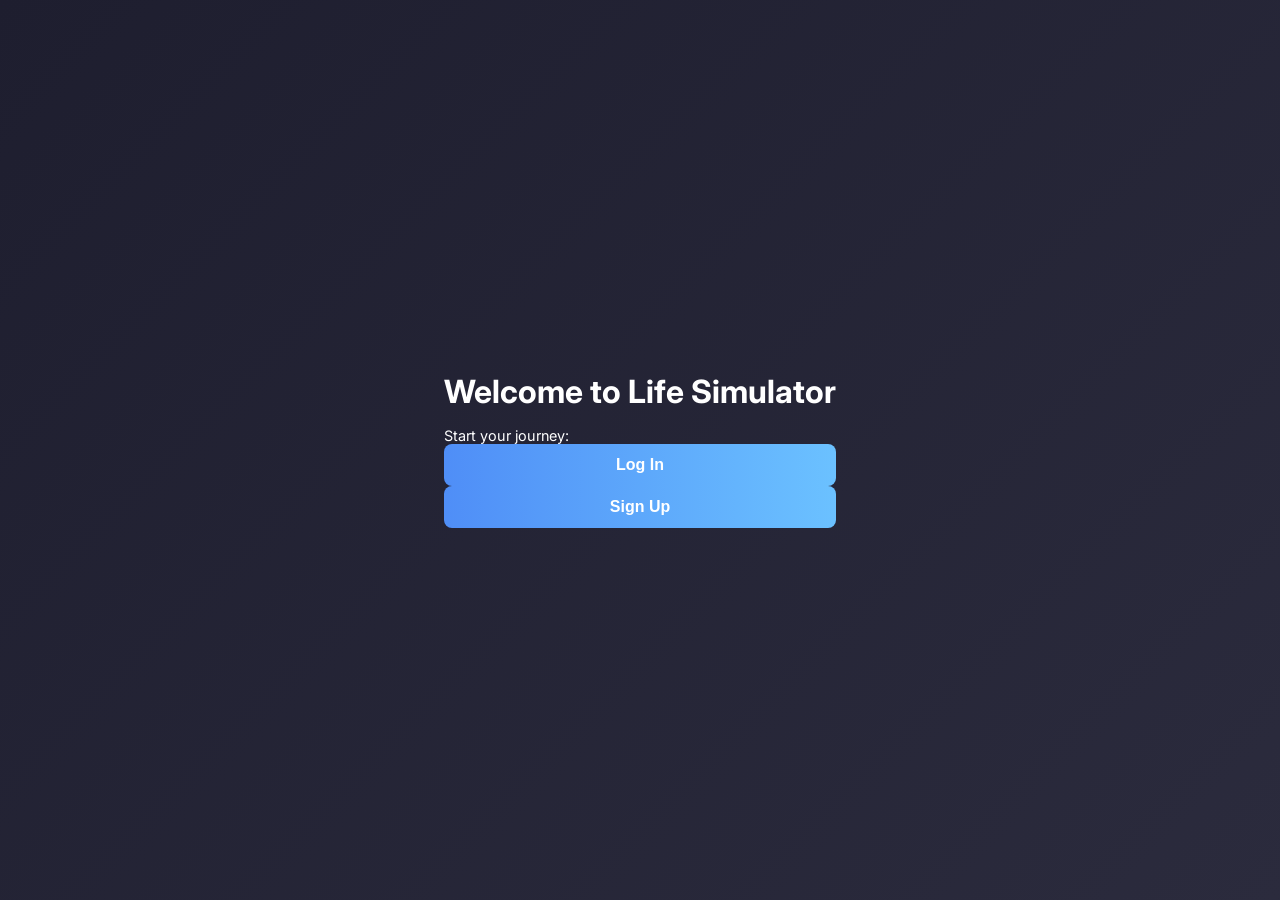
==== index.html @ 62185874 "Added index page" ====
<!DOCTYPE html>
<html lang="en">
<head>
  <meta charset="UTF-8">
  <title>Life Simulator</title>
  <link rel="stylesheet" href="css/style.css">
</head>
<body>

  <div class="container">
    <h1>Welcome to Life Simulator</h1>
    <p>Start your journey:</p>

    <div class="button-group">
      <button id="login-btn" class="btn">Log In</button>
      <button id="signup-btn" class="btn">Sign Up</button>
    </div>
  </div>

  <script src="index.js"></script>
</body>
</html>
---- css/style.css ----
/* ======================================
   Global Styles
   ====================================== */

/* Import a clean modern font */
@import url('https://fonts.googleapis.com/css2?family=Inter:wght@400;600&display=swap');

* {
  box-sizing: border-box;
  margin: 0;
  padding: 0;
}

/* Body background, font, and base colors */
body {
  font-family: 'Inter', sans-serif;
  background: linear-gradient(135deg, #1e1e2f, #2b2b3d); /* Modern dark gradient */
  color: #fff;
  min-height: 100vh;
  display: flex;
  justify-content: center;
  align-items: center;
}

/* Center main content */
main {
  display: flex;
  flex-direction: column;
  align-items: center;
  justify-content: center; /* vertically center the content */
  width: 100%;
  max-width: 450px;
  padding: 2rem;
  text-align: center; /* center inline content like h1 and links */
}

/* ======================================
   Page Title
   ====================================== */
main h1 {
  font-weight: 600;
  font-size: 2rem;
  margin-bottom: 2rem; /* space between title and form */
  width: 100%;
}

/* ======================================
   Form Container
   ====================================== */
form {
  background: #2b2b3d; /* Dark card background */
  padding: 2rem;
  border-radius: 12px;
  box-shadow: 0 8px 24px rgba(0,0,0,0.5); /* Soft shadow for depth */
  width: 100%;
}

/* Form headings inside the form (optional) */
form h2 {
  text-align: center;
  margin-bottom: 1.5rem;
  font-weight: 600;
}

/* Labels for inputs */
label {
  display: block;
  margin-bottom: 0.5rem;
  font-weight: 500;
  font-size: 0.95rem;
}

/* Input fields */
input {
  width: 100%;
  padding: 0.75rem 1rem;
  margin-bottom: 1.2rem;
  border: none;
  border-radius: 8px;
  background: #1e1e2f;
  color: #fff;
  font-size: 1rem;
  transition: 0.2s all;
}

/* Focus effect for inputs */
input:focus {
  outline: 2px solid #4f8ef7; /* Neon accent color */
  background: #272738;
}

/* ======================================
   Buttons
   ====================================== */
button {
  width: 100%;
  padding: 0.75rem 1rem;
  border: none;
  border-radius: 8px;
  background: linear-gradient(90deg, #4f8ef7, #6bc1ff);
  color: #fff;
  font-weight: 600;
  font-size: 1rem;
  cursor: pointer;
  transition: transform 0.2s, box-shadow 0.2s;
}

/* Hover animation for buttons */
button:hover {
  transform: translateY(-2px);
  box-shadow: 0 4px 20px rgba(0,0,0,0.3);
}

/* ======================================
   Links & Paragraphs
   ====================================== */
p {
  margin-top: 1rem;
  font-size: 0.9rem;
}

p a {
  color: #4f8ef7;
  text-decoration: none;
  font-weight: 500;
}

p a:hover {
  text-decoration: underline;
}

/* ======================================
   Responsive adjustments
   ====================================== */
@media (max-width: 500px) {
  form {
    padding: 1.5rem;
  }

  input, button {
    font-size: 0.95rem;
  }

  main h1 {
    font-size: 1.75rem;
  }
}
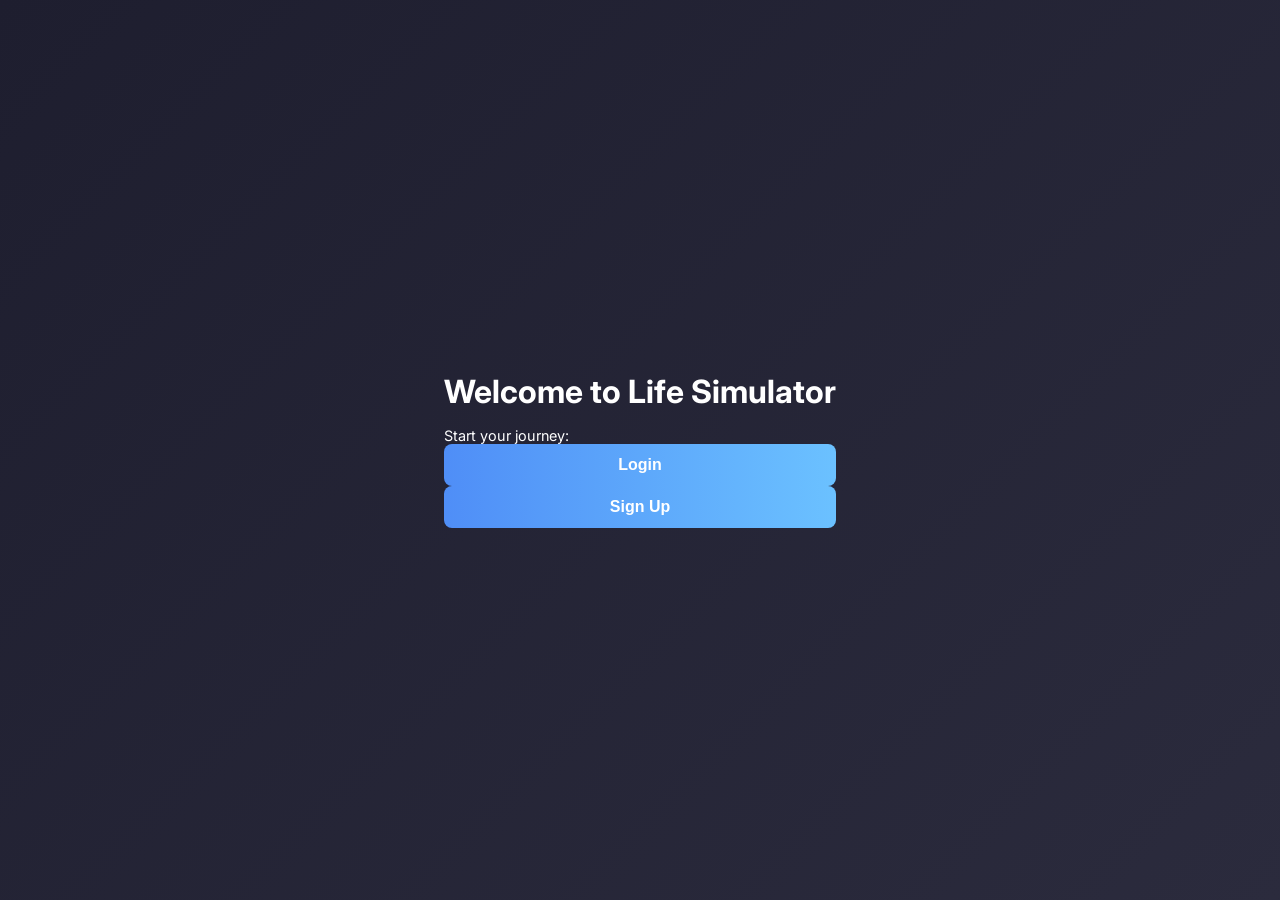
==== commit 0e8b696b: "Cleaning things up" ====
--- a/index.html
+++ b/index.html
@@ -12,8 +12,9 @@
     <p>Start your journey:</p>
 
     <div class="button-group">
-      <button id="login-btn" class="btn">Log In</button>
-      <button id="signup-btn" class="btn">Sign Up</button>
+      <button id="login-btn" type="button">Login</button>
+      <button id="signup-btn" type="button">Sign Up</button>
+
     </div>
   </div>
 
